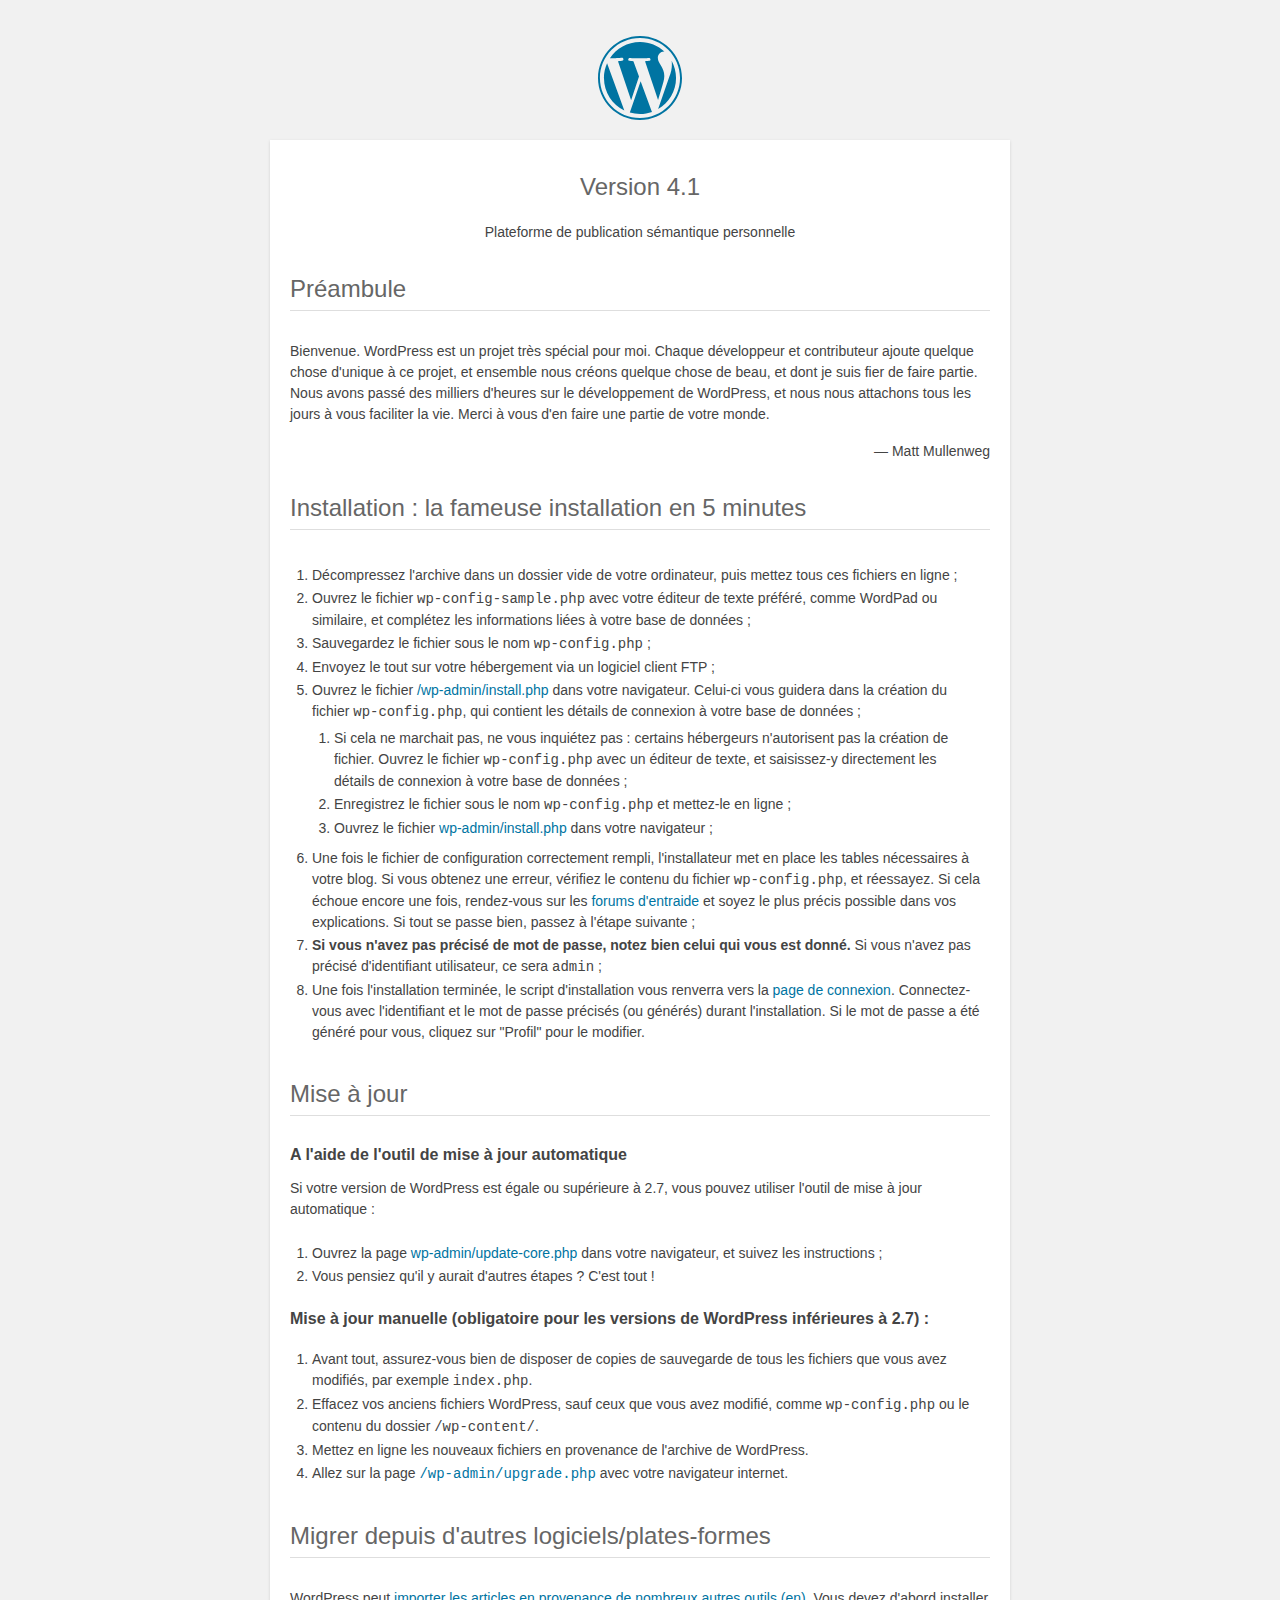
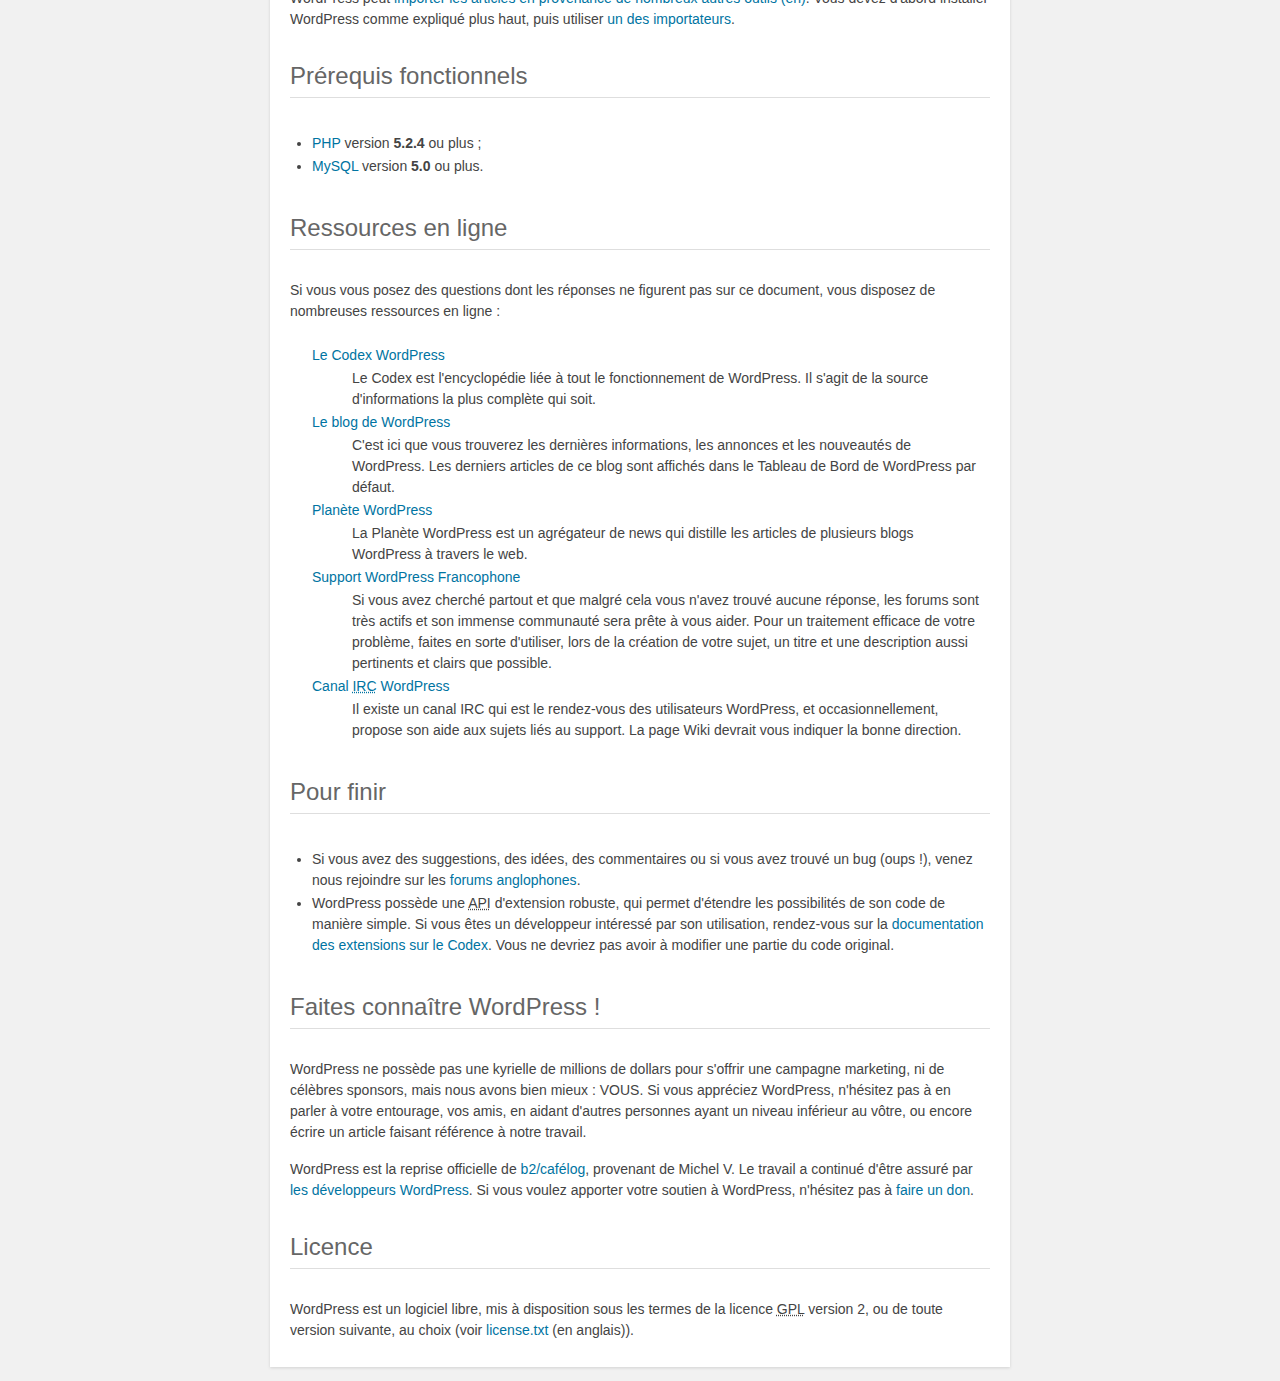
==== readme.html @ a01fce9a "Initial commit" ====
<!DOCTYPE html> 
<html> 
<head>
    <meta name="viewport" content="width=device-width" /> 
	<meta http-equiv="Content-Type" content="text/html; charset=utf-8" />
	<title>WordPress &#8250; À lire</title>
	<link rel="stylesheet" href="wp-admin/css/install.css?ver=20100228" type="text/css" />
</head>
<body>
<h1 id="logo">
	<a href="https://wordpress.org/"><img alt="WordPress" src="wp-admin/images/wordpress-logo.png" /></a> 
	<br />Version 4.1

</h1>
<p style="text-align: center">Plateforme de publication sémantique personnelle</p>

<h1>Préambule</h1>
<p>Bienvenue. WordPress est un projet très spécial pour moi. Chaque développeur et contributeur ajoute quelque chose d'unique à ce projet, et ensemble nous créons quelque chose de beau, et dont je suis fier de faire partie. Nous avons passé des milliers d'heures sur le développement de WordPress, et nous nous attachons tous les jours à vous faciliter la vie. Merci à vous d'en faire une partie de votre monde.</p>
<p style="text-align: right">&#8212; Matt Mullenweg</p>

<h1>Installation : la fameuse installation en 5 minutes</h1>
<ol>
	<li>Décompressez l'archive dans un dossier vide de votre ordinateur, puis mettez tous ces fichiers en ligne ;</li>
	<li>Ouvrez le fichier <code>wp-config-sample.php</code> avec votre éditeur de texte préféré, comme WordPad ou similaire, et complétez les informations liées à votre base de données ;</li>
	<li>Sauvegardez le fichier sous le nom <code>wp-config.php</code> ;</li>
	<li>Envoyez le tout sur votre hébergement via un logiciel client FTP ;</li>
	<li>Ouvrez le fichier <span class="file"><a href="wp-admin/install.php">/wp-admin/install.php</a></span> dans votre navigateur. Celui-ci vous guidera dans la création du fichier <code>wp-config.php</code>, qui contient les détails de connexion à votre base de données ;
		<ol>
			<li>Si cela ne marchait pas, ne vous inquiétez pas : certains hébergeurs n'autorisent pas la création de fichier. Ouvrez le fichier <code>wp-config.php</code> avec un éditeur de texte, et saisissez-y directement les détails de connexion à votre base de données ;</li>
			<li>Enregistrez le fichier sous le nom <code>wp-config.php</code> et mettez-le en ligne ;</li>
			<li>Ouvrez le fichier  <span class="file"><a href="wp-admin/install.php">wp-admin/install.php</a></span> dans votre navigateur ;</li>
		</ol>
	</li>
	<li>Une fois le fichier de configuration correctement rempli, l'installateur met en place les tables nécessaires à votre blog. Si vous obtenez une erreur, vérifiez le contenu du fichier <span class="file"><code>wp-config.php</code></span>, et réessayez. Si cela échoue encore une fois, rendez-vous sur les <a href="http://www.WordPress-fr.net/support/">forums d'entraide</a> et soyez le plus précis possible dans vos explications. Si tout se passe bien, passez à l'étape suivante ;</li>
	<li><strong>Si vous n'avez pas précisé de mot de passe, notez bien celui qui vous est donné.</strong> Si vous n'avez pas précisé d'identifiant utilisateur, ce sera <code>admin</code> ;</li>
	<li>Une fois l'installation terminée, le script d'installation vous renverra vers la <a href="wp-login.php">page de connexion</a>. Connectez-vous avec l'identifiant et le mot de passe précisés (ou générés) durant l'installation. Si le mot de passe a été généré pour vous, cliquez sur "Profil" pour le modifier.</li>
</ol>

<h1>Mise à jour</h1>
<h2>A l'aide de l'outil de mise à jour automatique</h2>
<p>Si votre version de WordPress est égale ou supérieure à 2.7, vous pouvez utiliser l'outil de mise à jour automatique&nbsp;:</p>
<ol>
	<li>Ouvrez la page <span class="file"><a href="wp-admin/update-core.php">wp-admin/update-core.php</a></span> dans votre navigateur, et suivez les instructions&nbsp;;</li>
	<li>Vous pensiez qu'il y aurait d'autres étapes ? C'est tout !</li>
</ol>

<h2>Mise à jour manuelle (obligatoire pour les versions de WordPress inférieures à 2.7) :</h2>
<ol>
	<li>Avant tout, assurez-vous bien de disposer de copies de sauvegarde de tous les fichiers que vous avez modifiés, par exemple <code>index.php</code>.</li>
	<li>Effacez vos anciens fichiers WordPress, sauf ceux que vous avez modifié, comme <span class="file"><code>wp-config.php</code></span> ou le contenu du dossier <span class="file"><code>/wp-content/</code></span>.</li>
	<li>Mettez en ligne les nouveaux fichiers en provenance de l'archive de WordPress.</li>
	<li>Allez sur la page <code><span class="file"><a href="wp-admin/upgrade.php">/wp-admin/upgrade.php</a></span></code> avec votre navigateur internet.</li>
</ol>

<h1>Migrer depuis d'autres logiciels/plates-formes</h1> 
<p>WordPress peut <a href="http://codex.wordpress.org/Importing_Content">importer les articles en provenance de nombreux autres outils (en)</a>. Vous devez d'abord installer WordPress comme expliqué plus haut, puis utiliser <a href="wp-admin/import.php" title="Importer dans WordPress">un des importateurs</a>.</p>

<h1>Prérequis fonctionnels</h1> 
<ul>
	<li><a href="http://php.net/">PHP</a> version <strong>5.2.4</strong> ou plus ;</li>
	<li><a href="http://www.mysql.com/">MySQL</a> version <strong>5.0</strong> ou plus.</li>
</ul>

<h1>Ressources en ligne</h1>
<p>Si vous vous posez des questions dont les réponses ne figurent pas sur ce document, vous disposez de nombreuses ressources en ligne :</p>
<dl>
	<dt><a href="http://codex.wordpress.org/">Le Codex WordPress</a></dt>
		<dd>Le Codex est l'encyclopédie liée à tout le fonctionnement de WordPress. Il s'agit de la source d'informations la plus complète qui soit.</dd>
	<dt><a href="https://wordpress.org/blog/">Le blog de WordPress</a></dt>
		<dd>C'est ici que vous trouverez les dernières informations, les annonces et les nouveautés de WordPress. Les derniers articles de ce blog sont affichés dans le Tableau de Bord de WordPress par défaut.</dd>
	 <dt><a href="http://planet.wordpress.org/">Planète WordPress</a></dt>
		<dd>La Planète WordPress est un agrégateur de news qui distille les articles de plusieurs blogs WordPress à travers le web.</dd>
	<dt><a href="http://wordpress-fr.net/support/">Support WordPress Francophone</a></dt>
		<dd>Si vous avez cherché partout et que malgré cela vous n'avez trouvé aucune réponse, les forums sont très actifs et son immense communauté sera prête à vous aider. Pour un traitement efficace de votre problème, faites en sorte d'utiliser, lors de la création de votre sujet, un titre et une description aussi pertinents et clairs que possible.</dd>
	 <dt><a href="http://codex.wordpress.org/IRC">Canal <abbr title="Internet Relay Chat">IRC</abbr> WordPress</a></dt>
		<dd>Il existe un canal IRC qui est le rendez-vous des utilisateurs WordPress, et occasionnellement, propose son aide aux sujets liés au support. La page Wiki devrait vous indiquer la bonne direction.</dd>
</dl>

<h1>Pour finir</h1>
<ul>
	<li>Si vous avez des suggestions, des idées, des commentaires ou si vous avez trouvé un bug (oups !), venez nous rejoindre sur les <a href="https://wordpress.org/support/">forums anglophones</a>.</li>
	<li>WordPress possède une <abbr title="Application Programming Interface">API</abbr> d'extension robuste, qui permet d'étendre les possibilités de son code de manière simple. Si vous êtes un développeur intéressé par son utilisation, rendez-vous sur la <a href="http://codex.wordpress.org/Plugin_API">documentation des extensions sur le Codex</a>. Vous ne devriez pas avoir à modifier une partie du code original.</li>
</ul>

<h1>Faites connaître WordPress !</h1>
<p>WordPress ne possède pas une kyrielle de millions de dollars pour s'offrir une campagne marketing, ni de célèbres sponsors, mais nous avons bien mieux : VOUS. Si vous appréciez WordPress, n'hésitez pas à en parler à votre entourage, vos amis, en aidant d'autres personnes ayant un niveau inférieur au vôtre, ou encore écrire un article faisant référence à notre travail.</p>

<p>WordPress est la reprise officielle de <a href="http://cafelog.com/">b2/caf&eacute;log</a>, provenant de Michel V. Le travail a continué d'être assuré par <a href="https://wordpress.org/about/">les développeurs WordPress</a>. Si vous voulez apporter votre soutien à WordPress, n'hésitez pas à <a href="https://wordpress.org/donate/">faire un don</a>.</p>

<h1>Licence</h1>
<p>WordPress est un logiciel libre, mis à disposition sous les termes de la licence <abbr title="GNU Public License">GPL</abbr> version 2, ou de toute version suivante, au choix (voir <a href="license.txt">license.txt</a> (en anglais)).</p>

</body>
</html>
---- wp-admin/css/install.css ----
html {
	background: #f1f1f1;
	margin: 0 20px;
}

body {
	background: #fff;
	color: #444;
	font-family: "Open Sans", sans-serif;
	margin: 140px auto 25px;
	padding: 20px 20px 10px 20px;
	max-width: 700px;
	-webkit-font-smoothing: subpixel-antialiased;
	-webkit-box-shadow: 0 1px 3px rgba(0,0,0,0.13);
	box-shadow: 0 1px 3px rgba(0,0,0,0.13);
}

a {
	color: #0074a2;
	text-decoration: none;
}

a:hover {
	color: #2ea2cc;
}

h1 {
	border-bottom: 1px solid #dedede;
	clear: both;
	color: #666;
	font-size: 24px;
	margin: 30px 0;
	padding: 0;
	padding-bottom: 7px;
	font-weight: normal;
}

h2 {
	font-size: 16px;
}

p, li, dd, dt {
	padding-bottom: 2px;
	font-size: 14px;
	line-height: 1.5;
}

code, .code {
	font-family: Consolas, Monaco, monospace;
}

ul, ol, dl {
	padding: 5px 5px 5px 22px;
}

a img {
	border:0
}
abbr {
	border: 0;
	font-variant: normal;
}

label {
	cursor: pointer;
}

#logo {
	margin: 6px 0 14px 0;
	border-bottom: none;
	text-align:center
}
#logo a {
	background-image: url(../images/w-logo-blue.png?ver=20131202);
	background-image: none, url(../images/wordpress-logo.svg?ver=20131107);
	-webkit-background-size: 84px;
	background-size: 84px;
	background-position: center top;
	background-repeat: no-repeat;
	color: #999;
	height: 84px;
	font-size: 20px;
	font-weight: normal;
	line-height: 1.3em;
	margin: -130px auto 25px;
	padding: 0;
	text-decoration: none;
	width: 84px;
	text-indent: -9999px;
	outline: none;
	overflow: hidden;
	display: block;
}
.step {
	margin: 20px 0 15px;
}
.step, th {
	text-align: left;
	padding: 0;
}
.language-chooser.wp-core-ui .step .button.button-large {
	height: 36px;
	vertical-align: middle;
	font-size: 14px;
}
textarea {
	border: 1px solid #dfdfdf;
	font-family: "Open Sans", sans-serif;
	width: 100%;
	-webkit-box-sizing: border-box;
	-moz-box-sizing: border-box;
	box-sizing: border-box;
}

.form-table {
	border-collapse: collapse;
	margin-top: 1em;
	width: 100%;
}

.form-table td {
	margin-bottom: 9px;
	padding: 10px 20px 10px 0;
	border-bottom: 8px solid #fff;
	font-size: 14px;
	vertical-align: top
}

.form-table th {
	font-size: 14px;
	text-align: left;
	padding: 16px 20px 10px 0;
	width: 140px;
	vertical-align: top;
}

.form-table code {
	line-height: 18px;
	font-size: 14px;
}

.form-table p {
	margin: 4px 0 0 0;
	font-size: 11px;
}

.form-table input {
	line-height: 20px;
	font-size: 15px;
	padding: 3px 5px;
	border: 1px solid #ddd;
	-webkit-box-shadow: inset 0 1px 2px rgba(0,0,0,0.07);
	box-shadow: inset 0 1px 2px rgba(0,0,0,0.07);
}

input,
submit {
	font-family: "Open Sans", sans-serif;
}

.form-table input[type=text],
.form-table input[type=email],
.form-table input[type=url],
.form-table input[type=password] {
	width: 206px;
}

.form-table th p {
	font-weight: normal;
}

.form-table.install-success td {
	vertical-align: middle;
	padding: 16px 20px 10px 0;
}

.form-table.install-success td p {
	margin: 0;
	font-size: 14px;
}

.form-table.install-success td code {
	margin: 0;
	font-size: 18px;
}

#error-page {
	margin-top: 50px;
}

#error-page p {
	font-size: 14px;
	line-height: 18px;
	margin: 25px 0 20px;
}

#error-page code, .code {
	font-family: Consolas, Monaco, monospace;
}

#pass-strength-result {
	background-color: #eee;
	border-color: #ddd !important;
	border-style: solid;
	border-width: 1px;
	margin: 5px 5px 5px 0;
	padding: 5px;
	text-align: center;
	width: 200px;
	display: none;
}

#pass-strength-result.bad {
	background-color: #ffb78c;
	border-color: #ff853c !important;
}

#pass-strength-result.good {
	background-color: #ffec8b;
	border-color: #ffcc00 !important;
}

#pass-strength-result.short {
	background-color: #ffa0a0;
	border-color: #f04040 !important;
}

#pass-strength-result.strong {
	background-color: #c3ff88;
	border-color: #8dff1c !important;
}

.message {
	border: 1px solid #c00;
	padding: 0.5em 0.7em;
	margin: 5px 0 15px;
	background-color: #ffebe8;
}

/* @noflip */
#dbname,
#uname,
#pwd,
#dbhost,
#prefix,
#user_login,
#admin_email,
#pass1,
#pass2 {
	direction: ltr;
}


/* localization */
body.rtl,
.rtl textarea,
.rtl input,
.rtl submit {
	font-family: Tahoma, sans-serif;
}

:lang(he-il) body.rtl,
:lang(he-il) .rtl textarea,
:lang(he-il) .rtl input,
:lang(he-il) .rtl submit {
	font-family: Arial, sans-serif;
}

@media only screen and (max-width: 799px) {
	body {
		margin-top: 115px;
	}
	#logo a {
		margin: -125px auto 30px;
	}
}

@media screen and ( max-width: 782px ) {

	.form-table {
		margin-top: 0;
	}

	.form-table th,
	.form-table td {
		display: block;
		width: auto;
		vertical-align: middle;
	}

	.form-table th {
		padding: 20px 0 0;
	}

	.form-table td {
		padding: 5px 0;
		border: 0;
		margin: 0;
	}

	textarea,
	input {
		font-size: 16px;
	}

	.form-table td input[type="text"],
	.form-table td input[type="email"],
	.form-table td input[type="url"],
	.form-table td input[type="password"],
	.form-table td select,
	.form-table td textarea,
	.form-table span.description {
		width: 100%;
		font-size: 16px;
		line-height: 1.5;
		padding: 7px 10px;
		display: block;
		max-width: none;
		-webkit-box-sizing: border-box;
		-moz-box-sizing: border-box;
		box-sizing: border-box;
	}

}

body.language-chooser {
	max-width: 300px;
}

.language-chooser select {
	padding: 8px;
	width: 100%;
	display: block;
	border: 1px solid #ddd;
	background-color: #fff;
	color: #333;
	font-size: 16px;
	font-family: Arial, sans-serif;
	font-weight: normal;
}

.language-chooser p {
	text-align: right;
}

.screen-reader-input,
.screen-reader-text {
	position: absolute;
	margin: -1px;
	padding: 0;
	height: 1px;
	width: 1px;
	overflow: hidden;
	clip: rect(0 0 0 0);
	border: 0;
}

.spinner {
	background: url(../images/spinner.gif) no-repeat;
	-webkit-background-size: 20px 20px;
	background-size: 20px 20px;
	visibility: hidden;
	opacity: 0.7;
	filter: alpha(opacity=70);
	width: 20px;
	height: 20px;
	margin: 2px 5px 0;
}

.step .spinner {
	display: inline-block;
	margin-top: 8px;
	margin-right: 15px;
	vertical-align: top;
}

/**
 * HiDPI Displays
 */
@media print,
  (-o-min-device-pixel-ratio: 5/4),
  (-webkit-min-device-pixel-ratio: 1.25),
  (min-resolution: 120dpi) {

	.spinner {
		background-image: url(../images/spinner-2x.gif);
	}

}
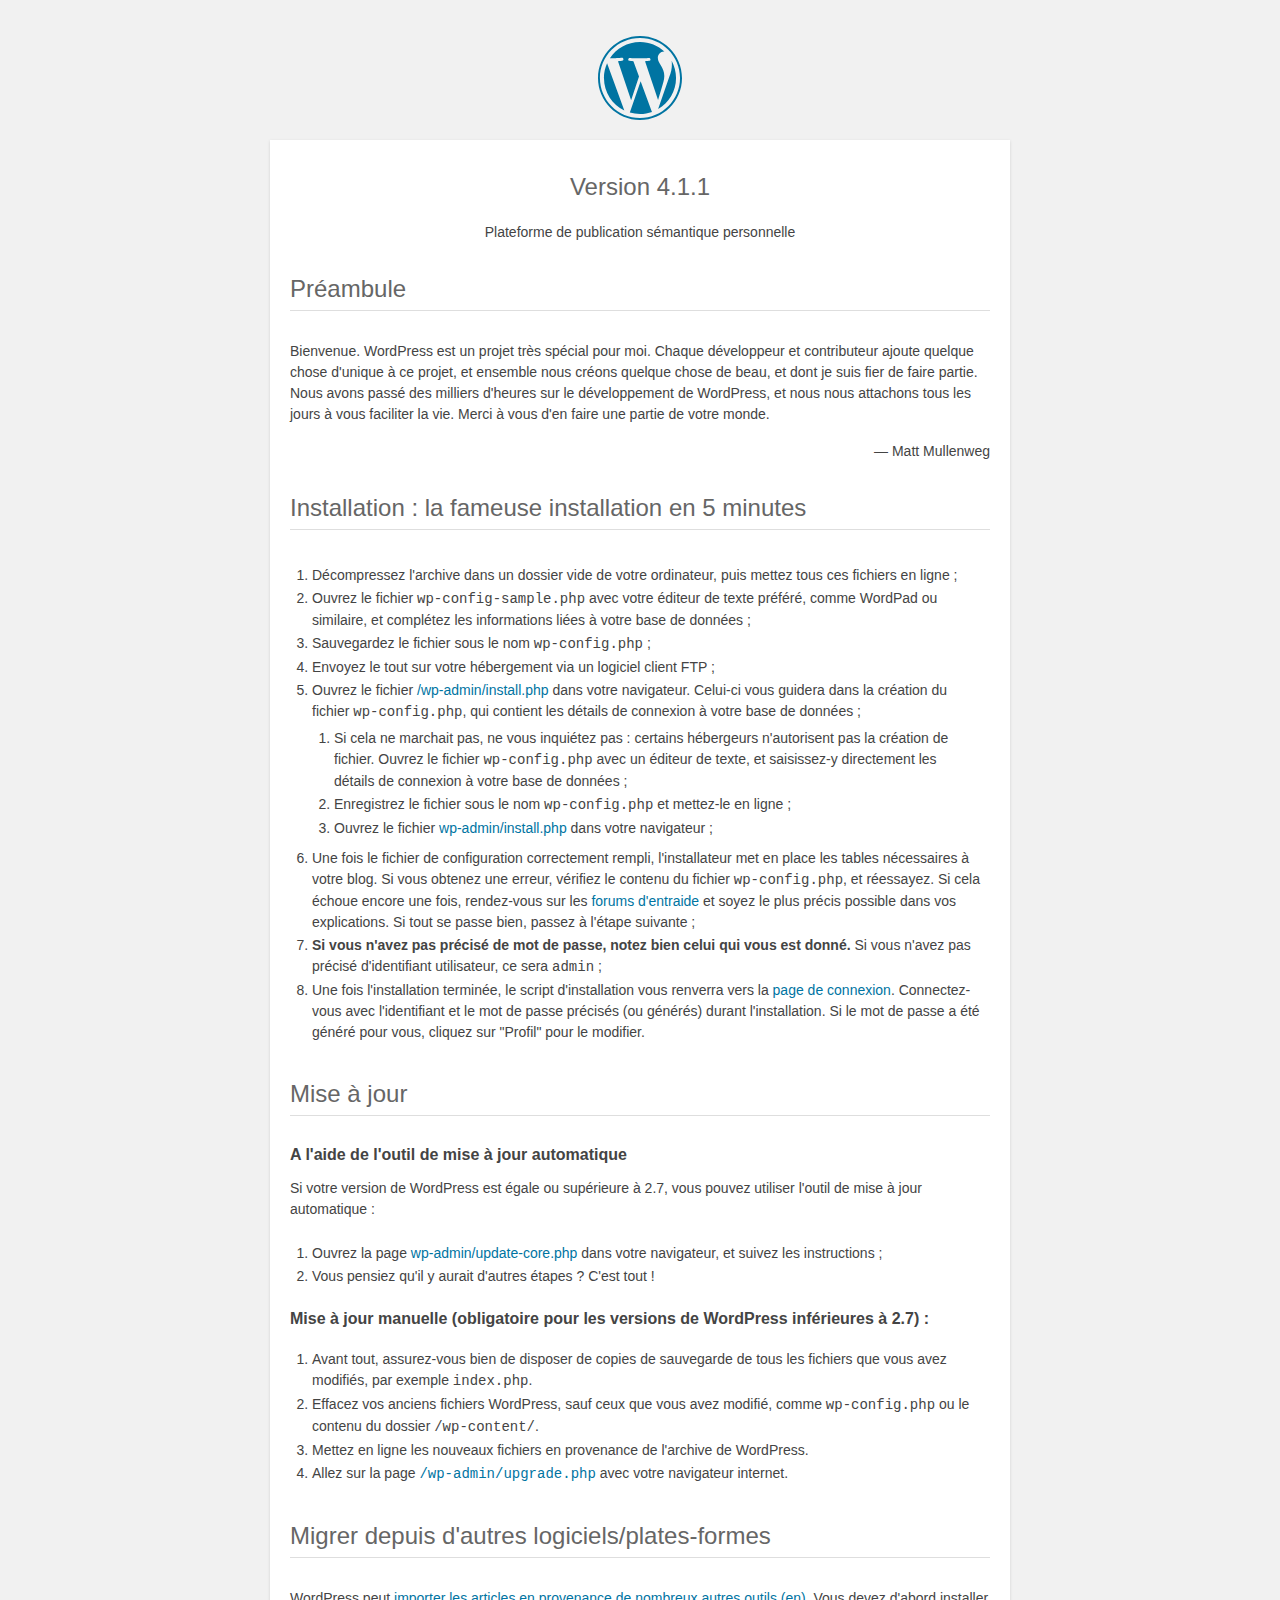
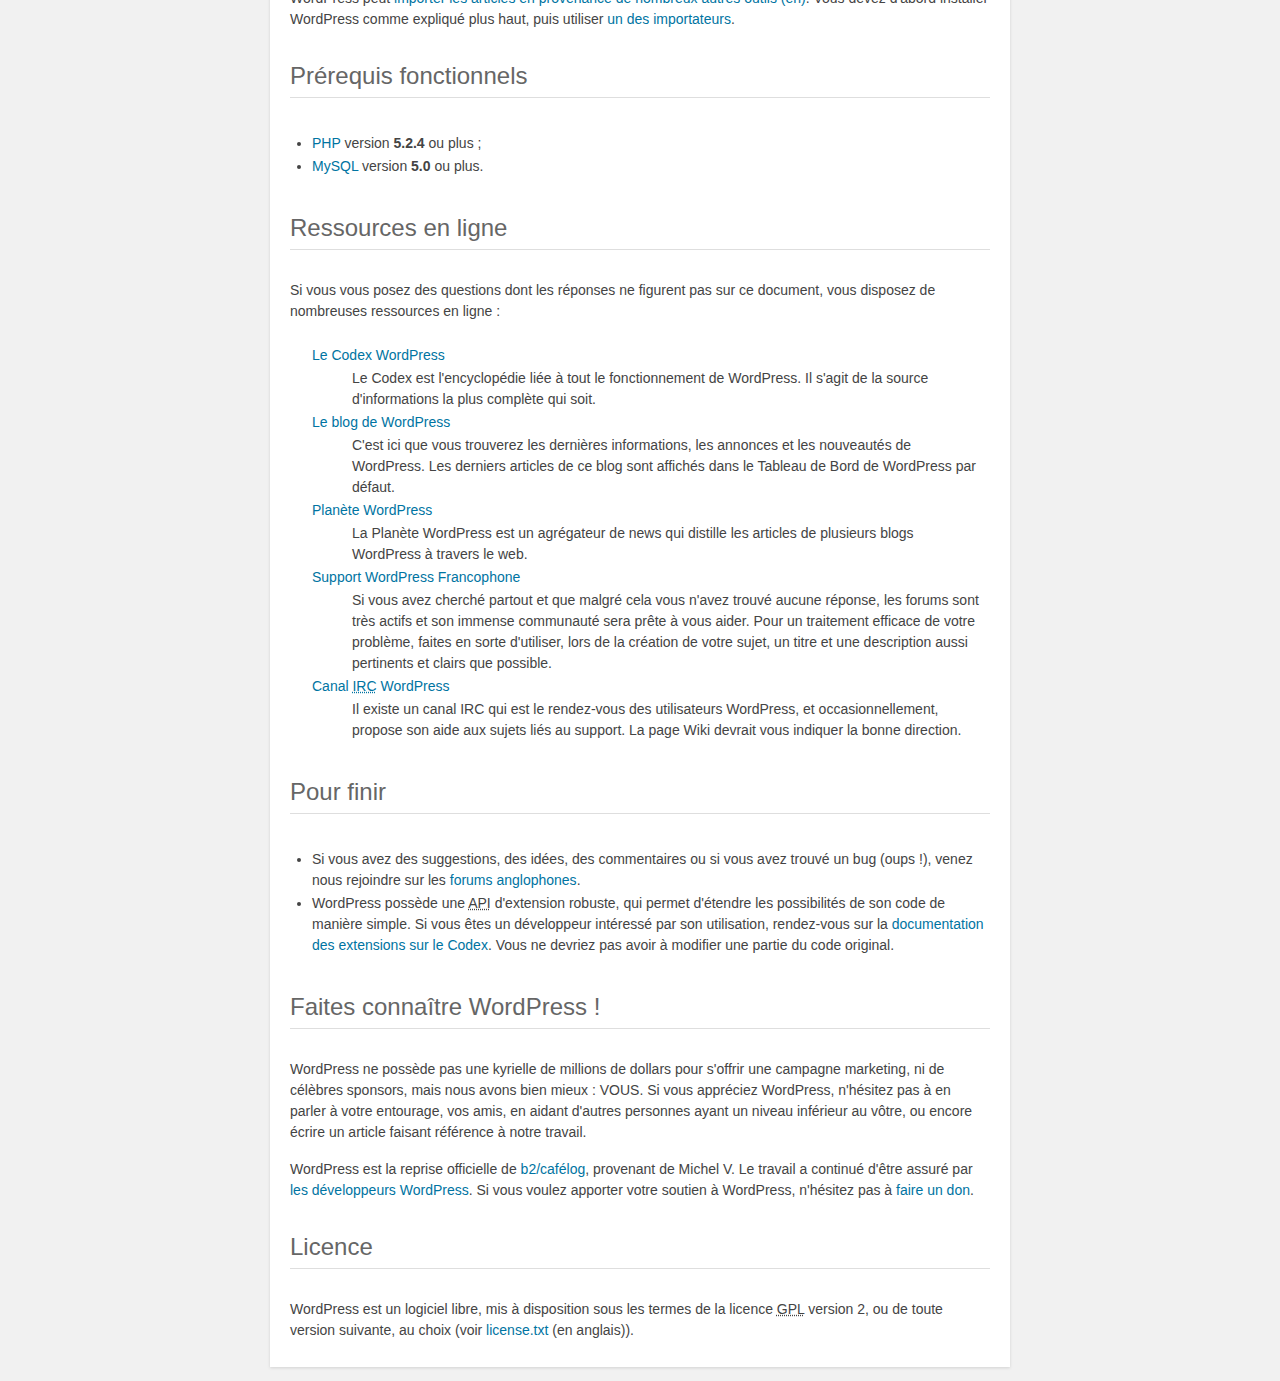
==== commit 25f1b043: "Update WP 4.1.1" ====
--- a/readme.html
+++ b/readme.html
@@ -9,7 +9,7 @@
 <body>
 <h1 id="logo">
 	<a href="https://wordpress.org/"><img alt="WordPress" src="wp-admin/images/wordpress-logo.png" /></a> 
-	<br />Version 4.1
+	<br />Version 4.1.1
 
 </h1>
 <p style="text-align: center">Plateforme de publication sémantique personnelle</p>
